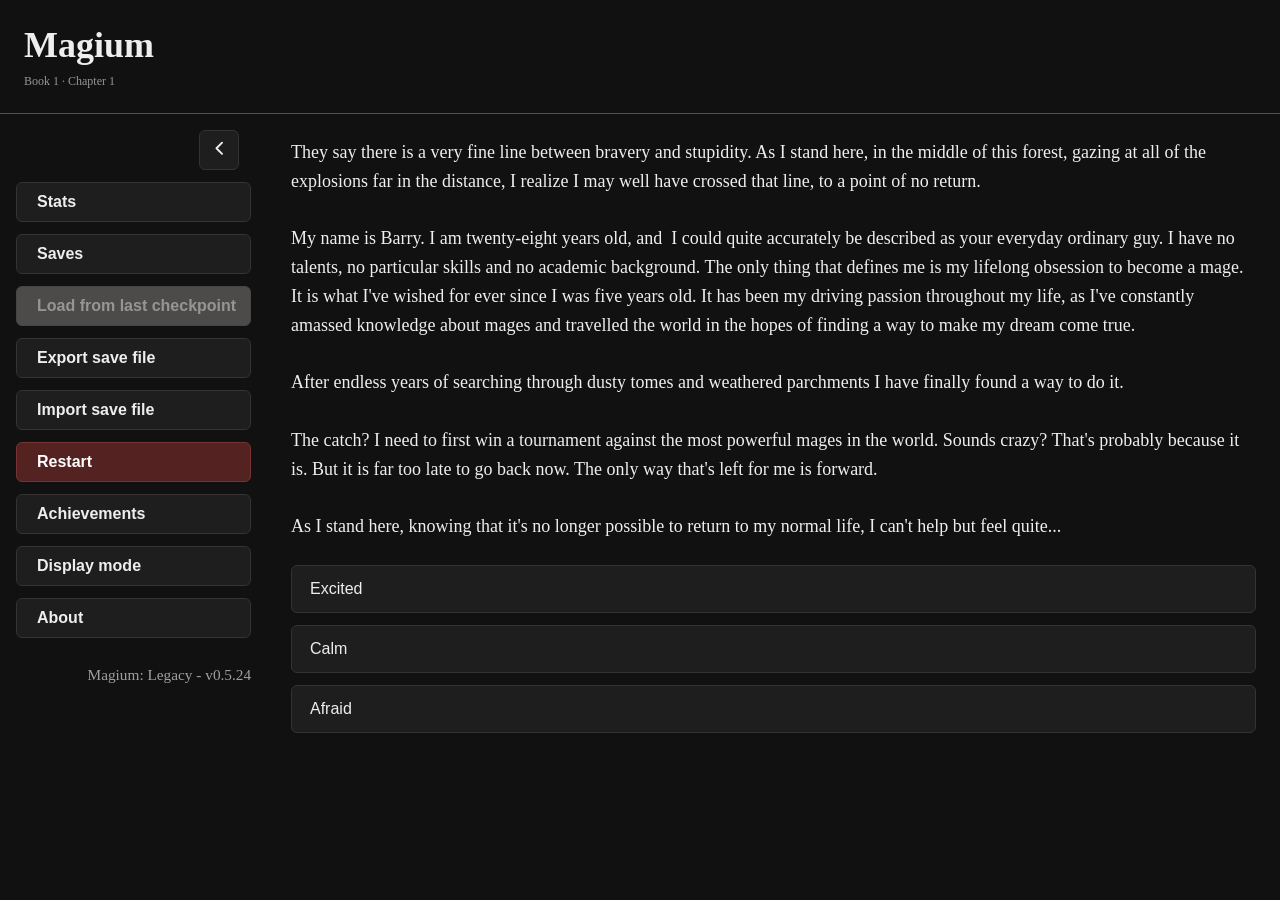
==== webgame/index.html @ 0c15a101 "v0.5.24" ====
<!DOCTYPE html>
<html lang="en">
  <head>
    <meta charset="UTF-8" />
    <meta name="viewport" content="width=device-width, initial-scale=1.0" />
    <title>Magium Game</title>
    <style>
      /* Ensure the page background is fully black and remove default margins so
         the app's 24px padding doesn't produce a lighter border on mobile */
      html,
      body {
        height: 100%;
        margin: 0;
        /* Defer to app theme CSS variables so body adapts to chosen theme */
        background: var(--bg, #111);
        color: var(--text, #eee);
        /* Base UI font size */
        font-size: 18px;
      }
      /* Make scrollbars on mobile less intrusive */
      body {
        -webkit-font-smoothing: antialiased;
        -moz-osx-font-smoothing: grayscale;
      }
      /* Ensure root container fills the body for proper iframe and fullscreen behavior */
      #root {
        height: 100%;
        display: flex;
        flex-direction: column;
      }
    </style>
    <script type="module" crossorigin src="./assets/index-BXf8bRzI.js"></script>
    <link rel="stylesheet" crossorigin href="./assets/index-BUPGudhX.css">
  </head>
  <body>
    <div id="root"></div>
    <script>
      // Ensure initial theme class is applied before the app mounts so body
      // background and other global styles reflect user's saved preference.
      ;(function () {
        try {
          var raw = null
          try {
            raw = localStorage.getItem('magium:styles')
          } catch (e) {
            raw = null
          }
          if (raw) {
            try {
              var prefs = JSON.parse(raw)
              if (prefs && prefs.palette) {
                document.documentElement.classList.add('theme-' + String(prefs.palette))
              }
            } catch (e) {
              /* ignore JSON errors */
            }
          }
        } catch (e) {
          /* ignore */
        }
      })()

      // Helper shim for tests / traversal: if the game exposes a global
      // `magium` object with `routeId`, propagate it onto <section>
      // elements as `data-route-id`. Also observe mutations so dynamically
      // rendered sections receive the attribute.
      ;(function () {
        try {
          if (typeof window === 'undefined' || typeof document === 'undefined') return
          function applyRouteId() {
            try {
              var mg = window.magium
              var rid = mg && mg.routeId
              if (typeof rid !== 'undefined' && rid !== null) {
                var s = document.querySelector('section')
                if (s) s.setAttribute('data-route-id', String(rid))
              }
            } catch (e) {
              /* ignore */
            }
          }
          // Apply on DOMContentLoaded and periodically for safety
          document.addEventListener('DOMContentLoaded', function () {
            applyRouteId()
            // Observe for added/changed section elements if supported
            if (typeof MutationObserver !== 'undefined') {
              var mo = new MutationObserver(function () {
                applyRouteId()
              })
              mo.observe(document.documentElement || document.body, {
                childList: true,
                subtree: true,
              })
            }
            // Also run a periodic check in case the game sets routeId later
            if (typeof setInterval !== 'undefined') setInterval(applyRouteId, 500)
          })
        } catch (e) {
          /* ignore */
        }
      })()
    </script>
  </body>
</html>
---- webgame/assets/index-BUPGudhX.css ----
.toast-overlay{position:fixed;inset:0;display:grid;place-items:center;background:var(--overlay-weak);pointer-events:none}.toast-box{background:var(--panel-bg);color:var(--text);padding:var(--space-md) var(--space-lg);border-radius:var(--radius-lg);box-shadow:0 18px 48px #00000026;width:100%;max-width:var(--toast-max-width);text-align:center;pointer-events:auto}.toast-sub{font-size:var(--font-size-btn);opacity:.95;margin-bottom:6px}.toast-title{font-weight:800;font-size:var(--font-size-title);margin-bottom:var(--space-xxs)}.toast-meta{font-size:var(--font-size-meta);opacity:.9}.btn.danger{background:var(--danger-bg);border:1px solid var(--danger-border);color:var(--danger-text, #fff);box-shadow:0 0 0 1px #00000005 inset}.btn.primary{font-size:var(--font-size-btn)}.btn.secondary{border:1px solid var(--panel-border);font-size:calc(var(--font-size-btn) - 2px)}.btn.slot-btn{padding:6px 10px;font-size:var(--font-size-base)}.btn.slot-btn.secondary{font-size:calc(var(--font-size-base) - 2px)}.disabled,.btn[disabled],.btn[aria-disabled=true]{opacity:.35;cursor:not-allowed;pointer-events:none}.danger,.btn.danger{background:var(--danger-bg);border:1px solid var(--danger-border);color:var(--danger-text, #fff)}.confirm-overlay{position:fixed;inset:0;display:flex;align-items:center;justify-content:center;background:#0006;z-index:2000;pointer-events:auto}.confirm-box{background:var(--bg);color:var(--fg);border-radius:6px;padding:18px;min-width:320px;max-width:90%;box-shadow:0 8px 24px #00000059;text-align:left}.confirm-title{font-weight:700;margin-bottom:8px}.confirm-message{margin-bottom:14px}.confirm-actions{display:flex;gap:10px;justify-content:flex-end}.confirm-box .btn{min-width:86px}.content-area{box-sizing:border-box;padding:var(--space-lg);background:var(--content-bg);color:var(--text)}@media(max-width:640px){.content-area{padding:var(--space-sm)}}.content-area .section-main{width:100%;line-height:1.6;padding:0;transform:translateZ(0);backface-visibility:hidden}.content-area .nav-grid{margin-top:var(--space-lg);margin-bottom:100px;display:grid;gap:var(--space-sm)}.content-area .nav-grid .warning-text{color:var(--warning-text, var(--status-fail))!important;text-align:left;padding:14px 18px;font-size:var(--font-size-btn);font-weight:600;min-height:var(--choice-min-height);display:block;background:transparent;border-radius:var(--radius)}.warning-hidden{display:none!important}.content-area .warning-hidden{display:none}.menu-button{display:flex;align-items:center;justify-content:flex-start;width:100%;padding:14px 18px;font-size:var(--font-size-menu-btn);text-align:left;gap:12px}.menu-button.disabled{opacity:.6;pointer-events:none}.menu-button.danger{background:var(--danger-bg);border:1px solid var(--danger-border);color:var(--danger-text, #fff)}.menu-dialog{position:fixed;top:0;right:0;height:100%;width:fit-content;min-width:220px;max-width:90vw;background:var(--bg);border-left:1px solid var(--panel-border);z-index:2001;padding:var(--space-md);display:flex;flex-direction:column;gap:var(--space-xs);box-sizing:border-box;overflow-x:hidden}.menu-dialog .contact-dialog,.menu-dialog .contact-dialog p,.menu-dialog .contact-dialog li,.menu-dialog .contact-dialog a{overflow-wrap:anywhere;word-break:break-word;white-space:normal}@media(min-width:640px){.menu-dialog{min-width:420px;max-width:60vw}}.menu-dialog .menu-button{width:auto;min-width:160px}.menu-overlay{position:fixed;inset:0;background:var(--overlay-bg);z-index:2000}.menu-header{display:flex;justify-content:space-between;align-items:center}.menu-title{font-weight:600}.menu-close-btn{background:transparent;border:none;color:var(--text);font-size:var(--font-size-base)}.menu-grid{display:grid;gap:var(--space-xs)}.icon{font-size:var(--font-size-base)}.menu-label{font-size:var(--font-size-btn);font-weight:600;margin-left:5px;white-space:nowrap;overflow:hidden;text-overflow:ellipsis}@media(min-width:640px){.menu-dialog.contact-dialog{width:auto;min-width:480px;max-width:60vw}}.menu-version{margin-top:auto;padding-top:var(--space-md);font-size:calc(var(--font-size-base) * .85);color:var(--muted);text-align:center;-webkit-user-select:none;user-select:none}.menu-dialog .menu-version{text-align:right}.back-btn{padding:var(--space-xxs) var(--space-sm);border-radius:var(--radius);display:inline-flex;align-items:center;background:transparent;border:1px solid var(--btn-back-color);color:var(--btn-back-color);cursor:pointer}.btn.back-btn,button.back-btn,.btn.back-btn.accent,.back-btn.accent{background:transparent;border-color:var(--btn-back-color);color:var(--btn-back-color)}header.app-header{display:flex;gap:12px;align-items:center;overflow:hidden;position:sticky;top:0;background:var(--bg);z-index:1000;padding-top:var(--space-lg);padding-bottom:var(--space-lg);padding-left:var(--space-lg);padding-right:var(--space-lg);border-bottom:1px solid var(--header-border);flex-shrink:0}.header-left{min-width:0;display:flex;gap:8px;flex-direction:column;flex:1 1 auto}.header-title{margin:0;white-space:nowrap;overflow:hidden;text-overflow:ellipsis}.header-subtitle{opacity:.6;font-size:var(--font-size-meta);white-space:nowrap;overflow:hidden;text-overflow:ellipsis}.header-buttons{display:flex;gap:10px;align-items:center;flex:0 0 auto}:root{--bg: #111;--content-bg: #111;--text: #eee;--muted: rgba(255, 255, 255, .6);--panel-bg: #1e1e1e;--panel-border: #333;--accent: #ffd000;--accent-muted: rgba(204, 170, 0, .3);--status-success: #3a773a;--status-success-bg: rgba(58, 119, 58, .12);--status-success-text: #b6f5b6;--status-fail: #773333;--status-fail-bg: rgba(119, 34, 34, .12);--status-fail-text: #ffb3b3;--status-danger: #773333;--status-danger-bg: #552222;--status-danger-border: #773333;--status-disabled-bg: #5a0f0f;--status-disabled-border: rgb(192, 0, 0);--status-disabled-text: rgba(255, 255, 255, .6);--success: var(--status-success);--success-bg: var(--status-success-bg);--success-text: var(--status-success-text);--fail: var(--status-fail);--fail-bg: var(--status-fail-bg);--fail-text: var(--status-fail-text);--danger: var(--status-danger);--danger-bg: var(--status-danger-bg);--danger-border: var(--status-danger-border);--disabled-bg: var(--status-disabled-bg);--disabled-border: var(--status-disabled-border);--font-family: Georgia, serif;--font-size-base: 18px;--font-size-btn: 16px;--font-size-menu-btn: 18px;--font-size-heading: 18px;--font-size-title: 22px;--font-size-meta: 12px;--font-size-small: 14px;--status-warning: #fce08a;--warning-text: #ff6b6b;--btn-back-color: #ffd000;--overlay-bg: rgba(0, 0, 0, .4);--overlay-weak: rgba(0, 0, 0, .25);--space-xxs: 4px;--space-xs: 8px;--space-sm: 12px;--space-md: 16px;--space-lg: 24px;--toast-max-width: 520px;--choice-min-height: 3em;--stat-action-size: 36px;--radius-xs: 3px;--radius-sm: 4px;--radius: 6px;--radius-md: 8px;--radius-lg: 12px;--base-font-size: var(--font-size-base);--choice-font-size: var(--font-size-btn);--btn-font-size: var(--font-size-btn);--heading-font-size: var(--font-size-heading)}.theme-dark{--bg: #111;--content-bg: #111;--text: #eee;--muted: rgba(255, 255, 255, .6);--panel-bg: #1e1e1e;--panel-border: #333;--accent: #ffd000;--accent-muted: rgba(204, 170, 0, .3);--header-border: rgba(120, 120, 120, .6);--status-success: #3a773a;--status-success-bg: rgba(58, 119, 58, .12);--status-success-text: #b6f5b6;--status-fail: #773333;--status-fail-bg: rgba(119, 34, 34, .12);--status-fail-text: #ffb3b3;--warning-text: #ff6b6b;--status-disabled-bg: #757070;--status-disabled-border: #696868;--status-disabled-text: rgb(255, 243, 243);--btn-back-color: #ffd000;--overlay-bg: rgba(0, 0, 0, .4);--overlay-weak: rgba(0, 0, 0, .25)}.theme-light{--bg: #ffffff;--content-bg: #ffffff;--text: #0b0b0b;--muted: rgba(0, 0, 0, .55);--panel-bg: #f6f6f6;--panel-border: #e6e6e6;--accent: #2c73dd;--accent-muted: rgba(30, 91, 184, .3);--header-border: rgba(0, 0, 0, .06);--status-success: #2e6b2e;--status-success-bg: rgba(53, 122, 14, .25);--status-success-text: #1f4f1f;--status-fail: #8a2b2b;--status-fail-bg: rgba(138, 43, 43, .25);--status-fail-text: #661818;--warning-text: #ff0000;--status-danger: #8a2b2b;--status-danger-bg: rgba(138, 43, 43, .12);--status-danger-text: #661818;--status-danger-border: #8a2b2b;--danger-text: var(--status-danger-text);--status-disabled-bg: #cac3c3;--status-disabled-border: #e0e0e0;--status-disabled-text: rgba(0, 0, 0, .4);--btn-back-color: #2c73dd;--overlay-bg: rgba(0, 0, 0, .22);--overlay-weak: rgba(0, 0, 0, .15)}.bg-solid{background:var(--bg)}.bg-paper{background-image:linear-gradient(180deg,#ffffff05,#00000005);background-color:var(--bg)}.bg-grid{background-image:linear-gradient(0deg,rgba(255,255,255,.02) 1px,transparent 1px),linear-gradient(90deg,rgba(255,255,255,.02) 1px,transparent 1px);background-size:24px 24px;background-color:var(--bg)}.btn{background:var(--panel-bg);color:var(--text);border:1px solid var(--panel-border);border-radius:var(--radius);padding:10px 14px;cursor:pointer;font-size:var(--font-size-btn)}.btn[disabled],.btn[aria-disabled=true]{background:var(--disabled-bg);border:1px solid var(--disabled-border)}.btn.menu{display:block;width:100%;justify-content:flex-start;padding:14px 18px;font-size:var(--font-size-menu-btn);text-align:left}.btn.danger{background:var(--danger-bg);border:1px solid var(--danger-border)}.btn.hidden{display:none}.section-main{width:100%;max-width:100%;line-height:1.6}.banner-list{display:grid;gap:8px;margin-bottom:12px}.banner-success{background:var(--status-success-bg);border:1px solid var(--status-success);color:var(--status-success-text);padding:8px 10px;border-radius:6px;font-size:var(--font-size-btn)}.banner-fail{background:var(--status-fail-bg);border:1px solid var(--status-fail);color:var(--status-fail-text);padding:8px 10px;border-radius:6px;font-size:var(--font-size-btn)}.magium-root{height:100vh;height:100dvh;display:flex;flex-direction:column;overflow:clip;color:var(--text);font-family:var(--font-family);font-size:var(--font-size-base);background:var(--bg)}.content-area{box-sizing:border-box;padding:var(--space-lg);background:var(--content-bg);color:var(--text);flex:1 1 auto;min-width:0;min-height:0;overflow-y:auto;contain:layout paint style}@media(max-width:640px){.content-area{padding:var(--space-md)}}.layout-row{display:flex;gap:0;flex:1 1 auto;min-height:0;overflow:clip}.side-menu{min-width:200px;width:auto;box-sizing:border-box;padding:var(--space-md);background:var(--content-bg);margin-right:0;position:sticky;top:0;max-height:100vh;max-height:100dvh;overflow-y:auto;display:flex;flex-direction:column;flex:0 0 auto;transition:width .16s ease,min-width .16s ease}.side-menu.collapsed{width:56px;min-width:56px;padding-left:.25rem;padding-right:.25rem}.side-menu .menu-hamburger{width:48px;height:48px;padding:0}.side-menu .menu-hamburger .icon{font-size:calc(var(--font-size-base) * 1.25)}.side-menu .side-menu-inner{display:flex;flex-direction:column;gap:var(--space-sm)}.side-menu .menu-version{text-align:right}.side-menu .side-menu-hamburger{display:flex;justify-content:flex-end;padding-right:var(--space-sm);padding-left:0}.side-menu .menu-hamburger{width:40px;height:40px;padding:0}.side-menu.collapsed .menu-hamburger{margin-right:8px}.side-menu .side-menu-grid{display:flex;flex-direction:column;gap:var(--space-sm)}.side-menu.collapsed .side-menu-grid{display:none}.side-menu .menu-button{text-align:left}.side-menu.collapsed .menu-button{text-align:center;padding-left:.5rem;padding-right:.5rem;overflow:hidden;white-space:nowrap}.side-menu .menu-label{white-space:normal;overflow:visible;text-overflow:unset;margin-left:6px}.content-area .section-main{width:100%;line-height:1.6;padding:0}.content-area .text-block{white-space:pre-wrap;margin:0 0 16px;padding:0;overflow-x:hidden;overflow-wrap:break-word}.content-area .nav-grid{margin-top:var(--space-lg);display:grid;gap:var(--space-sm)}.content-area .nav-grid button.btn.menu{min-height:var(--choice-min-height);text-align:left;white-space:normal;overflow-wrap:anywhere}.controls{margin-top:20px;display:flex;gap:var(--space-sm);align-items:center;flex-wrap:wrap}.controls .btn{min-width:96px}.choice-button{display:block;width:100%;justify-content:flex-start;padding:14px 18px;font-size:var(--font-size-menu-btn);text-align:left;min-height:var(--choice-min-height);white-space:normal;overflow-wrap:anywhere}.theme-light .choice-button{background:#f0f0f0}.achievements-section{margin-bottom:var(--space-lg);padding:var(--space-md);border-radius:var(--radius-md);background:var(--panel-bg);border:1px solid var(--panel-border)}.achievement-list{list-style:none;padding:0;margin:0;display:grid;gap:var(--space-xs);width:100%;box-sizing:border-box}.achievement-item{width:100%;box-sizing:border-box;max-width:100%;padding:var(--space-xs) var(--space-sm);border-radius:var(--radius);border:1px solid var(--panel-border);background:transparent;color:var(--muted);display:grid;grid-template-columns:minmax(0,1fr) auto;gap:var(--space-sm);align-items:center;overflow:hidden}.achievement-item.unlocked{border-color:var(--status-success);background:var(--status-success-bg);color:var(--status-success-text)}.achievement-title{font-size:var(--font-size-btn);color:var(--muted);min-width:0;overflow-wrap:anywhere}.achievement-item.unlocked .achievement-title{color:var(--status-success-text)}.achievement-meta{margin-top:var(--space-xxs);font-size:var(--font-size-meta);opacity:.9;color:var(--muted);overflow-wrap:break-word}.achievement-status{font-size:var(--font-size-meta);opacity:.8;justify-self:end}.achievement-status.unlocked{opacity:.9;color:var(--status-success-text);font-weight:700}.achievement-status.locked{opacity:.7;color:var(--muted)}.achievements-root{padding:var(--space-lg);font-family:var(--font-family);background:var(--content-bg)}header.app-header.achievements-header{padding-top:0;padding-bottom:0}.notice-muted{opacity:.7}.stats-root{padding:var(--space-lg);font-family:var(--font-family);background:var(--content-bg)}.stats-heading{margin:0;font-size:var(--font-size-btn)}.stats-available{margin-left:auto;font-weight:600}.stats-available-mobile{font-weight:600;padding:var(--space-sm) 0;border-bottom:1px solid var(--panel-border);margin-bottom:var(--space-md)}.gate-warning{margin-top:var(--space-xs);padding:var(--space-xs) var(--space-sm);border-radius:var(--radius);color:var(--status-warning);font-size:var(--font-size-small)}.stats-grid{display:grid;gap:var(--space-md);width:100%;max-width:none;box-sizing:border-box;grid-template-columns:1fr}@media(min-width:640px){.stats-grid{grid-template-columns:repeat(auto-fill,minmax(200px,1fr));justify-content:space-evenly}}.stat-card{display:flex;flex-direction:column;gap:var(--space-sm);padding:var(--space-md);background:var(--panel-bg);border:1px solid var(--panel-border);border-radius:var(--radius-md);box-sizing:border-box;transition:transform .15s ease,box-shadow .15s ease}@media(max-width:640px){.stat-card{flex-direction:row;align-items:center;padding:var(--space-xs) var(--space-sm);gap:var(--space-sm)}.stat-card .stat-card-header{flex:1;display:grid;grid-template-columns:auto minmax(0,1fr);gap:var(--space-sm);align-items:center}.stat-card .stat-card-header .stat-label{min-width:0}.stat-card .stat-card-header .stat-display{justify-self:end;text-align:right}.stat-card .stat-card-controls{display:flex;gap:var(--space-xs);flex-shrink:0}}@media(min-width:640px){.stat-card{min-height:140px}.stat-card:hover:not(.disabled){transform:translateY(-2px);box-shadow:0 4px 12px #00000026}.stat-card .stat-card-header{flex:1;display:flex;flex-direction:column;gap:var(--space-xs)}.stat-card .stat-card-header .stat-label{font-weight:600;font-size:var(--font-size-base)}.stat-card .stat-card-header .stat-display{font-size:var(--font-size-title);color:var(--text);font-weight:700}.stat-card .stat-card-controls{display:grid;grid-template-columns:1fr 1fr;gap:var(--space-sm)}.stat-card .stat-card-controls .stat-button{width:100%;height:36px;font-size:16px;font-weight:700}}.stat-card.disabled{opacity:.5;pointer-events:none}.stat-card.static-stat{background:var(--panel-bg-highlight, var(--panel-bg));border-color:var(--accent-muted, var(--accent, var(--panel-border)));border-width:2px}.stat-label{color:var(--text)}.stat-display{opacity:.9}.stat-button-placeholder{width:var(--stat-action-size);height:var(--stat-action-size)}@media(min-width:640px){.stat-button-placeholder{width:100%;height:36px}}.stat-button{width:var(--stat-action-size);height:var(--stat-action-size);display:inline-flex;align-items:center;justify-content:center;padding:0;background:var(--panel-bg);color:var(--text);border:1px solid var(--panel-border);border-radius:var(--radius);cursor:pointer;font-size:var(--font-size-btn);transition:all .15s ease}.stat-button:hover:not(:disabled){background:var(--panel-border);transform:scale(1.05)}.stat-button:active:not(:disabled){transform:scale(.95)}.stat-row{display:grid;grid-template-columns:auto minmax(0,1fr) repeat(2,var(--stat-action-size));gap:var(--space-sm);align-items:center;padding:var(--space-xs) var(--space-sm);background:var(--panel-bg);border:1px solid var(--panel-border);border-radius:var(--radius-md);width:100%;box-sizing:border-box}.stat-row.disabled{opacity:.5;pointer-events:none}.stat-row.static-stat{background:var(--panel-bg-highlight, var(--panel-bg));border-color:var(--accent, var(--panel-border))}.save-root{padding:var(--space-lg);font-family:var(--font-family);color:var(--text);background:var(--content-bg);min-height:100vh}.save-header{display:flex;gap:var(--space-md);align-items:baseline}.slot-bulk-actions{display:flex;justify-content:center;gap:var(--space-md);padding:var(--space-sm) 0;margin-bottom:var(--space-sm)}.slot-bulk-btn{display:inline-flex;align-items:center;gap:var(--space-xs);padding:var(--space-xs) var(--space-lg);font-size:var(--font-size-btn);min-height:40px}.slot-list{width:100%}.slot-columns{display:flex;align-items:flex-start;gap:0}.slot-column{flex:1;min-width:0;display:flex;flex-direction:column;gap:var(--space-sm)}.slot-column+.slot-column{border-left:1px solid var(--panel-border);padding-left:var(--space-md);margin-left:var(--space-md)}.slot-row{display:grid;grid-template-columns:minmax(80px,1fr) auto;gap:var(--space-sm);align-items:center;min-height:60px}.slot-info{min-width:0;overflow:hidden}.slot-actions{display:flex;gap:var(--space-xs);flex-shrink:0}.slot-savename{padding:var(--space-xs) var(--space-sm);border-radius:var(--radius-sm);border:1px solid var(--panel-border);background:var(--panel-bg);color:var(--text);width:100%;min-width:80px;max-width:480px;box-sizing:border-box;font-size:var(--font-size-base);grid-column:1/2}@media(max-width:640px){.slot-row.editing{display:flex;gap:var(--space-xs);align-items:center}.slot-row.editing .slot-savename{max-width:calc(100% - 160px);min-width:80px;flex:1 1 auto}.slot-row.editing .slot-edit-btn{flex:0 0 auto;white-space:nowrap}}.slot-edit-btn{white-space:nowrap;margin-left:var(--space-xs)}.slot-row.editing .slot-btn.save,.slot-row.editing .slot-btn.load,.slot-row.editing .slot-btn.export,.slot-row.editing .slot-btn.delete{visibility:hidden;pointer-events:none;opacity:0}@media(min-width:640px){.slot-row.editing{grid-template-columns:minmax(0,480px) max-content max-content 1fr;justify-items:start;gap:var(--space-xs)}.slot-row.editing .slot-savename{max-width:100%;margin-right:0}.slot-row.editing .slot-edit-btn{margin-left:var(--space-xs)}}.slot-btn{padding:0;border-radius:var(--radius);border:1px solid var(--panel-border);background:var(--panel-bg);color:var(--text);cursor:pointer;display:inline-flex;align-items:center;justify-content:center;width:50px;height:50px;min-width:50px;min-height:50px;flex-shrink:0}@media(max-width:640px){.slot-btn{width:45px;height:45px;min-width:45px;min-height:45px}}.slot-btn svg{width:20px;height:20px}.slot-btn.load.enabled{background:var(--status-success-bg);border-color:var(--status-success);color:var(--status-success-text)}.slot-btn.disabled,.slot-btn.disabled[disabled]{background:var(--status-disabled-bg);cursor:not-allowed}.slot-btn.delete{background:var(--status-danger-bg);border-color:var(--status-danger-border)}.slot-title{font-weight:600;cursor:pointer;font-size:var(--font-size-btn)}.slot-title.empty{color:var(--muted)}.slot-meta{font-size:var(--font-size-meta);opacity:.7}.theme-settings{display:grid;gap:var(--space-sm)}.panel-heading{font-weight:700;margin-bottom:var(--space-xs)}.options-grid{display:grid;gap:var(--space-xs)}.theme-option,.background-option{padding:var(--space-sm);border-radius:var(--radius);border:1px solid var(--panel-border);cursor:pointer;display:flex;gap:var(--space-xs);align-items:center}.theme-swatch{width:28px;height:18px;border-radius:var(--radius-xs);border:1px solid rgba(0,0,0,.2)}.theme-swatch.theme-dark{background:#000}.theme-swatch.theme-light{background:#fff}.option-label{text-transform:capitalize}.checkmark{margin-left:auto;opacity:.8}:export{mobileBreakpoint:640px;desktopBreakpoint:1008px}.contact-form{display:flex;flex-direction:column;gap:var(--space-sm)}.contact-intro{font-size:.95em;color:var(--text-muted);margin-bottom:6px}.contact-form label{display:flex;flex-direction:column;gap:6px}.contact-form input,.contact-form textarea{padding:8px;border:1px solid var(--panel-border);background:var(--panel);color:var(--text);border-radius:4px}.contact-instructions{margin-top:8px;font-size:.95em;color:var(--text-muted)}.contact-alt{margin-top:8px;font-size:.9em;color:var(--text-muted)}.contact-actions{display:flex;gap:8px;align-items:center}.contact-actions .btn-primary{padding:10px 18px;font-size:1rem;min-width:80px;height:44px;border-radius:6px}.contact-result{color:var(--text-muted)}.contact-dialog{max-width:520px;width:92%;left:50%;transform:translate(-50%);top:10%;height:auto;max-height:90vh;overflow-y:auto;box-sizing:border-box}@media(min-width:640px){.contact-dialog{width:auto;min-width:480px;max-width:60vw;top:50%;transform:translate(-50%,-50%)}}.about-sep{border:none;border-top:1px solid var(--panel-border);margin:14px 0;width:100%}
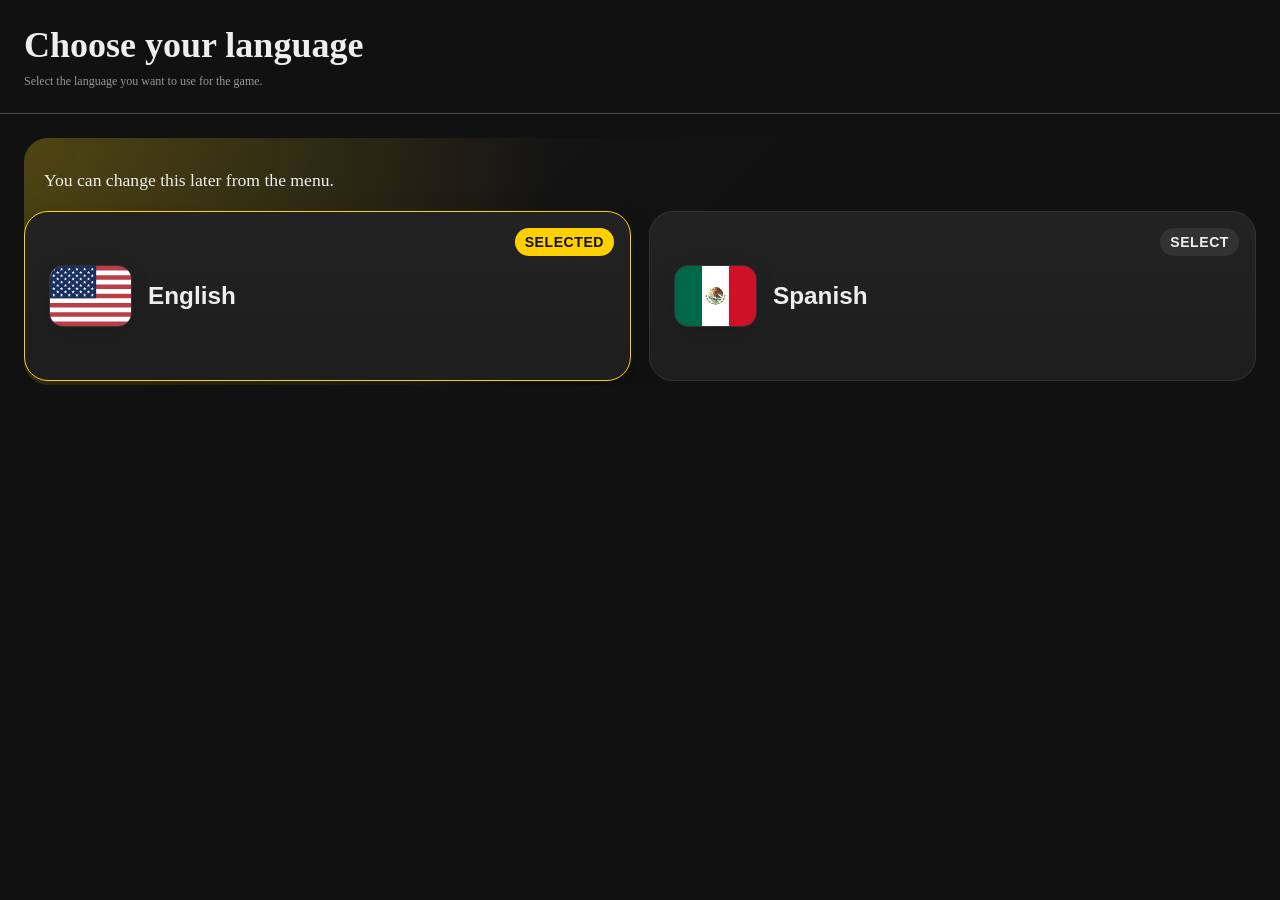
==== commit 4e7e8b82: "es preview1" ====
--- a/webgame/index.html
+++ b/webgame/index.html
@@ -3,7 +3,7 @@
   <head>
     <meta charset="UTF-8" />
     <meta name="viewport" content="width=device-width, initial-scale=1.0" />
-    <title>Magium Game</title>
+    <title>Magium Game v0.6.0-preview.1</title>
     <style>
       /* Ensure the page background is fully black and remove default margins so
          the app's 24px padding doesn't produce a lighter border on mobile */
@@ -29,8 +29,8 @@
         flex-direction: column;
       }
     </style>
-    <script type="module" crossorigin src="./assets/index-BXf8bRzI.js"></script>
-    <link rel="stylesheet" crossorigin href="./assets/index-BUPGudhX.css">
+    <script type="module" crossorigin src="./assets/index-CZEa4sjg.js"></script>
+    <link rel="stylesheet" crossorigin href="./assets/index-D6ZuIBnN.css">
   </head>
   <body>
     <div id="root"></div>
--- a/webgame/assets/index-D6ZuIBnN.css
+++ b/webgame/assets/index-D6ZuIBnN.css
@@ -0,0 +1 @@
+.toast-overlay{position:fixed;inset:0;display:grid;place-items:center;background:var(--overlay-weak);pointer-events:none}.toast-box{background:var(--panel-bg);color:var(--text);padding:var(--space-md) var(--space-lg);border-radius:var(--radius-lg);box-shadow:0 18px 48px #00000026;width:100%;max-width:var(--toast-max-width);text-align:center;pointer-events:auto}.toast-sub{font-size:var(--font-size-btn);opacity:.95;margin-bottom:6px}.toast-title{font-weight:800;font-size:var(--font-size-title);margin-bottom:var(--space-xxs)}.toast-meta{font-size:var(--font-size-meta);opacity:.9}.btn.danger{background:var(--danger-bg);border:1px solid var(--danger-border);color:var(--danger-text, #fff);box-shadow:0 0 0 1px #00000005 inset}.btn.primary{font-size:var(--font-size-btn)}.btn.secondary{border:1px solid var(--panel-border);font-size:calc(var(--font-size-btn) - 2px)}.btn.slot-btn{padding:6px 10px;font-size:var(--font-size-base)}.btn.slot-btn.secondary{font-size:calc(var(--font-size-base) - 2px)}.disabled,.btn[disabled],.btn[aria-disabled=true]{opacity:.35;cursor:not-allowed;pointer-events:none}.danger,.btn.danger{background:var(--danger-bg);border:1px solid var(--danger-border);color:var(--danger-text, #fff)}.confirm-overlay{position:fixed;inset:0;display:flex;align-items:center;justify-content:center;background:#0006;z-index:2000;pointer-events:auto}.confirm-box{background:var(--bg);color:var(--fg);border-radius:6px;padding:18px;min-width:320px;max-width:90%;box-shadow:0 8px 24px #00000059;text-align:left}.confirm-title{font-weight:700;margin-bottom:8px}.confirm-message{margin-bottom:14px}.confirm-actions{display:flex;gap:10px;justify-content:flex-end}.confirm-box .btn{min-width:86px}.content-area{box-sizing:border-box;padding:var(--space-lg);background:var(--content-bg);color:var(--text)}@media(max-width:640px){.content-area{padding:var(--space-sm)}}.content-area .section-main{width:100%;line-height:1.6;padding:0;transform:translateZ(0);backface-visibility:hidden}.content-area .nav-grid{margin-top:var(--space-lg);margin-bottom:100px;display:grid;gap:var(--space-sm)}.content-area .nav-grid .warning-text{color:var(--warning-text, var(--status-fail))!important;text-align:left;padding:14px 18px;font-size:var(--font-size-btn);font-weight:600;min-height:var(--choice-min-height);display:block;background:transparent;border-radius:var(--radius)}.warning-hidden{display:none!important}.content-area .warning-hidden{display:none}.menu-button{display:flex;align-items:center;justify-content:flex-start;width:100%;padding:14px 18px;font-size:var(--font-size-menu-btn);text-align:left;gap:12px}.menu-button.disabled{opacity:.6;pointer-events:none}.menu-button.danger{background:var(--danger-bg);border:1px solid var(--danger-border);color:var(--danger-text, #fff)}.menu-dialog{position:fixed;top:0;right:0;height:100%;width:fit-content;min-width:220px;max-width:90vw;background:var(--bg);border-left:1px solid var(--panel-border);z-index:2001;padding:var(--space-md);display:flex;flex-direction:column;gap:var(--space-xs);box-sizing:border-box;overflow-x:hidden}.menu-dialog .contact-dialog,.menu-dialog .contact-dialog p,.menu-dialog .contact-dialog li,.menu-dialog .contact-dialog a{overflow-wrap:anywhere;word-break:break-word;white-space:normal}@media(min-width:640px){.menu-dialog{min-width:420px;max-width:60vw}}.menu-dialog .menu-button{width:auto;min-width:160px}.menu-overlay{position:fixed;inset:0;background:var(--overlay-bg);z-index:2000}.menu-header{display:flex;justify-content:space-between;align-items:center}.menu-title{font-weight:600}.menu-close-btn{background:transparent;border:none;color:var(--text);font-size:var(--font-size-base)}.menu-grid{display:grid;gap:var(--space-xs)}.icon{font-size:var(--font-size-base)}.menu-label{font-size:var(--font-size-btn);font-weight:600;margin-left:5px;white-space:nowrap;overflow:hidden;text-overflow:ellipsis}@media(min-width:640px){.menu-dialog.contact-dialog{width:auto;min-width:480px;max-width:60vw}}.menu-version{margin-top:auto;padding-top:var(--space-md);font-size:calc(var(--font-size-base) * .85);color:var(--muted);text-align:center;-webkit-user-select:none;user-select:none}.menu-dialog .menu-version{text-align:right}.back-btn{padding:var(--space-xxs) var(--space-sm);border-radius:var(--radius);display:inline-flex;align-items:center;background:transparent;border:1px solid var(--btn-back-color);color:var(--btn-back-color);cursor:pointer}.btn.back-btn,button.back-btn,.btn.back-btn.accent,.back-btn.accent{background:transparent;border-color:var(--btn-back-color);color:var(--btn-back-color)}header.app-header{display:flex;gap:12px;align-items:center;overflow:hidden;position:sticky;top:0;background:var(--bg);z-index:1000;padding-top:var(--space-lg);padding-bottom:var(--space-lg);padding-left:var(--space-lg);padding-right:var(--space-lg);border-bottom:1px solid var(--header-border);flex-shrink:0}.header-left{min-width:0;display:flex;gap:8px;flex-direction:column;flex:1 1 auto}.header-title{margin:0;white-space:nowrap;overflow:hidden;text-overflow:ellipsis}.header-subtitle{opacity:.6;font-size:var(--font-size-meta);white-space:nowrap;overflow:hidden;text-overflow:ellipsis}.header-buttons{display:flex;gap:10px;align-items:center;flex:0 0 auto}:root{--bg: #111;--content-bg: #111;--text: #eee;--muted: rgba(255, 255, 255, .6);--panel-bg: #1e1e1e;--panel-border: #333;--accent: #ffd000;--accent-muted: rgba(204, 170, 0, .3);--status-success: #3a773a;--status-success-bg: rgba(58, 119, 58, .12);--status-success-text: #b6f5b6;--status-fail: #773333;--status-fail-bg: rgba(119, 34, 34, .12);--status-fail-text: #ffb3b3;--status-danger: #773333;--status-danger-bg: #552222;--status-danger-border: #773333;--status-disabled-bg: #5a0f0f;--status-disabled-border: rgb(192, 0, 0);--status-disabled-text: rgba(255, 255, 255, .6);--success: var(--status-success);--success-bg: var(--status-success-bg);--success-text: var(--status-success-text);--fail: var(--status-fail);--fail-bg: var(--status-fail-bg);--fail-text: var(--status-fail-text);--danger: var(--status-danger);--danger-bg: var(--status-danger-bg);--danger-border: var(--status-danger-border);--disabled-bg: var(--status-disabled-bg);--disabled-border: var(--status-disabled-border);--font-family: Georgia, serif;--font-size-base: 18px;--font-size-btn: 16px;--font-size-menu-btn: 18px;--font-size-heading: 18px;--font-size-title: 22px;--font-size-meta: 12px;--font-size-small: 14px;--status-warning: #fce08a;--warning-text: #ff6b6b;--btn-back-color: #ffd000;--overlay-bg: rgba(0, 0, 0, .4);--overlay-weak: rgba(0, 0, 0, .25);--space-xxs: 4px;--space-xs: 8px;--space-sm: 12px;--space-md: 16px;--space-lg: 24px;--toast-max-width: 520px;--choice-min-height: 3em;--stat-action-size: 36px;--radius-xs: 3px;--radius-sm: 4px;--radius: 6px;--radius-md: 8px;--radius-lg: 12px;--base-font-size: var(--font-size-base);--choice-font-size: var(--font-size-btn);--btn-font-size: var(--font-size-btn);--heading-font-size: var(--font-size-heading)}.theme-dark{--bg: #111;--content-bg: #111;--text: #eee;--muted: rgba(255, 255, 255, .6);--panel-bg: #1e1e1e;--panel-border: #333;--accent: #ffd000;--accent-muted: rgba(204, 170, 0, .3);--header-border: rgba(120, 120, 120, .6);--status-success: #3a773a;--status-success-bg: rgba(58, 119, 58, .12);--status-success-text: #b6f5b6;--status-fail: #773333;--status-fail-bg: rgba(119, 34, 34, .12);--status-fail-text: #ffb3b3;--warning-text: #ff6b6b;--status-disabled-bg: #757070;--status-disabled-border: #696868;--status-disabled-text: rgb(255, 243, 243);--btn-back-color: #ffd000;--overlay-bg: rgba(0, 0, 0, .4);--overlay-weak: rgba(0, 0, 0, .25)}.theme-light{--bg: #ffffff;--content-bg: #ffffff;--text: #0b0b0b;--muted: rgba(0, 0, 0, .55);--panel-bg: #f6f6f6;--panel-border: #e6e6e6;--accent: #2c73dd;--accent-muted: rgba(30, 91, 184, .3);--header-border: rgba(0, 0, 0, .06);--status-success: #2e6b2e;--status-success-bg: rgba(53, 122, 14, .25);--status-success-text: #1f4f1f;--status-fail: #8a2b2b;--status-fail-bg: rgba(138, 43, 43, .25);--status-fail-text: #661818;--warning-text: #ff0000;--status-danger: #8a2b2b;--status-danger-bg: rgba(138, 43, 43, .12);--status-danger-text: #661818;--status-danger-border: #8a2b2b;--danger-text: var(--status-danger-text);--status-disabled-bg: #cac3c3;--status-disabled-border: #e0e0e0;--status-disabled-text: rgba(0, 0, 0, .4);--btn-back-color: #2c73dd;--overlay-bg: rgba(0, 0, 0, .22);--overlay-weak: rgba(0, 0, 0, .15)}.bg-solid{background:var(--bg)}.bg-paper{background-image:linear-gradient(180deg,#ffffff05,#00000005);background-color:var(--bg)}.bg-grid{background-image:linear-gradient(0deg,rgba(255,255,255,.02) 1px,transparent 1px),linear-gradient(90deg,rgba(255,255,255,.02) 1px,transparent 1px);background-size:24px 24px;background-color:var(--bg)}.btn{background:var(--panel-bg);color:var(--text);border:1px solid var(--panel-border);border-radius:var(--radius);padding:10px 14px;cursor:pointer;font-size:var(--font-size-btn)}.btn[disabled],.btn[aria-disabled=true]{background:var(--disabled-bg);border:1px solid var(--disabled-border)}.btn.menu{display:block;width:100%;justify-content:flex-start;padding:14px 18px;font-size:var(--font-size-menu-btn);text-align:left}.btn.danger{background:var(--danger-bg);border:1px solid var(--danger-border)}.btn.hidden{display:none}.section-main{width:100%;max-width:100%;line-height:1.6}.banner-list{display:grid;gap:8px;margin-bottom:12px}.banner-success{background:var(--status-success-bg);border:1px solid var(--status-success);color:var(--status-success-text);padding:8px 10px;border-radius:6px;font-size:var(--font-size-btn)}.banner-fail{background:var(--status-fail-bg);border:1px solid var(--status-fail);color:var(--status-fail-text);padding:8px 10px;border-radius:6px;font-size:var(--font-size-btn)}.magium-root{height:100vh;height:100dvh;display:flex;flex-direction:column;overflow:clip;color:var(--text);font-family:var(--font-family);font-size:var(--font-size-base);background:var(--bg)}.content-area{box-sizing:border-box;padding:var(--space-lg);background:var(--content-bg);color:var(--text);flex:1 1 auto;min-width:0;min-height:0;overflow-y:auto;contain:layout paint style}@media(max-width:640px){.content-area{padding:var(--space-md)}}.layout-row{display:flex;gap:0;flex:1 1 auto;min-height:0;overflow:clip}.side-menu{min-width:200px;width:auto;box-sizing:border-box;padding:var(--space-md);background:var(--content-bg);margin-right:0;position:sticky;top:0;max-height:100vh;max-height:100dvh;overflow-y:auto;display:flex;flex-direction:column;flex:0 0 auto;transition:width .16s ease,min-width .16s ease}.side-menu.collapsed{width:56px;min-width:56px;padding-left:.25rem;padding-right:.25rem}.side-menu .menu-hamburger{width:48px;height:48px;padding:0}.side-menu .menu-hamburger .icon{font-size:calc(var(--font-size-base) * 1.25)}.side-menu .side-menu-inner{display:flex;flex-direction:column;gap:var(--space-sm)}.side-menu .menu-version{text-align:right}.side-menu .side-menu-hamburger{display:flex;justify-content:flex-end;padding-right:var(--space-sm);padding-left:0}.side-menu .menu-hamburger{width:40px;height:40px;padding:0}.side-menu.collapsed .menu-hamburger{margin-right:8px}.side-menu .side-menu-grid{display:flex;flex-direction:column;gap:var(--space-sm)}.side-menu.collapsed .side-menu-grid{display:none}.side-menu .menu-button{text-align:left}.side-menu.collapsed .menu-button{text-align:center;padding-left:.5rem;padding-right:.5rem;overflow:hidden;white-space:nowrap}.side-menu .menu-label{white-space:normal;overflow:visible;text-overflow:unset;margin-left:6px}.content-area .section-main{width:100%;line-height:1.6;padding:0}.content-area .text-block{white-space:pre-wrap;margin:0 0 16px;padding:0;overflow-x:hidden;overflow-wrap:break-word}.content-area .nav-grid{margin-top:var(--space-lg);display:grid;gap:var(--space-sm)}.content-area .nav-grid button.btn.menu{min-height:var(--choice-min-height);text-align:left;white-space:normal;overflow-wrap:anywhere}.controls{margin-top:20px;display:flex;gap:var(--space-sm);align-items:center;flex-wrap:wrap}.controls .btn{min-width:96px}.choice-button{display:block;width:100%;justify-content:flex-start;padding:14px 18px;font-size:var(--font-size-menu-btn);text-align:left;min-height:var(--choice-min-height);white-space:normal;overflow-wrap:anywhere}.theme-light .choice-button{background:#f0f0f0}.achievements-section{margin-bottom:var(--space-lg);padding:var(--space-md);border-radius:var(--radius-md);background:var(--panel-bg);border:1px solid var(--panel-border)}.achievement-list{list-style:none;padding:0;margin:0;display:grid;gap:var(--space-xs);width:100%;box-sizing:border-box}.achievement-item{width:100%;box-sizing:border-box;max-width:100%;padding:var(--space-xs) var(--space-sm);border-radius:var(--radius);border:1px solid var(--panel-border);background:transparent;color:var(--muted);display:grid;grid-template-columns:minmax(0,1fr) auto;gap:var(--space-sm);align-items:center;overflow:hidden}.achievement-item.unlocked{border-color:var(--status-success);background:var(--status-success-bg);color:var(--status-success-text)}.achievement-title{font-size:var(--font-size-btn);color:var(--muted);min-width:0;overflow-wrap:anywhere}.achievement-item.unlocked .achievement-title{color:var(--status-success-text)}.achievement-meta{margin-top:var(--space-xxs);font-size:var(--font-size-meta);opacity:.9;color:var(--muted);overflow-wrap:break-word}.achievement-status{font-size:var(--font-size-meta);opacity:.8;justify-self:end}.achievement-status.unlocked{opacity:.9;color:var(--status-success-text);font-weight:700}.achievement-status.locked{opacity:.7;color:var(--muted)}.achievements-root{padding:var(--space-lg);font-family:var(--font-family);background:var(--content-bg)}header.app-header.achievements-header{padding-top:0;padding-bottom:0}.notice-muted{opacity:.7}.stats-root{padding:var(--space-lg);font-family:var(--font-family);background:var(--content-bg)}.stats-heading{margin:0;font-size:var(--font-size-btn)}.stats-available{margin-left:auto;font-weight:600}.stats-available-mobile{font-weight:600;padding:var(--space-sm) 0;border-bottom:1px solid var(--panel-border);margin-bottom:var(--space-md)}.gate-warning{margin-top:var(--space-xs);padding:var(--space-xs) var(--space-sm);border-radius:var(--radius);color:var(--status-warning);font-size:var(--font-size-small)}.stats-grid{display:grid;gap:var(--space-md);width:100%;max-width:none;box-sizing:border-box;grid-template-columns:1fr}@media(min-width:640px){.stats-grid{grid-template-columns:repeat(auto-fill,minmax(200px,1fr));justify-content:space-evenly}}.stat-card{display:flex;flex-direction:column;gap:var(--space-sm);padding:var(--space-md);background:var(--panel-bg);border:1px solid var(--panel-border);border-radius:var(--radius-md);box-sizing:border-box;transition:transform .15s ease,box-shadow .15s ease}@media(max-width:640px){.stat-card{flex-direction:row;align-items:center;padding:var(--space-xs) var(--space-sm);gap:var(--space-sm)}.stat-card .stat-card-header{flex:1;display:grid;grid-template-columns:auto minmax(0,1fr);gap:var(--space-sm);align-items:center}.stat-card .stat-card-header .stat-label{min-width:0}.stat-card .stat-card-header .stat-display{justify-self:end;text-align:right}.stat-card .stat-card-controls{display:flex;gap:var(--space-xs);flex-shrink:0}}@media(min-width:640px){.stat-card{min-height:140px}.stat-card:hover:not(.disabled){transform:translateY(-2px);box-shadow:0 4px 12px #00000026}.stat-card .stat-card-header{flex:1;display:flex;flex-direction:column;gap:var(--space-xs)}.stat-card .stat-card-header .stat-label{font-weight:600;font-size:var(--font-size-base)}.stat-card .stat-card-header .stat-display{font-size:var(--font-size-title);color:var(--text);font-weight:700}.stat-card .stat-card-controls{display:grid;grid-template-columns:1fr 1fr;gap:var(--space-sm)}.stat-card .stat-card-controls .stat-button{width:100%;height:36px;font-size:16px;font-weight:700}}.stat-card.disabled{opacity:.5;pointer-events:none}.stat-card.static-stat{background:var(--panel-bg-highlight, var(--panel-bg));border-color:var(--accent-muted, var(--accent, var(--panel-border)));border-width:2px}.stat-label{color:var(--text)}.stat-display{opacity:.9}.stat-button-placeholder{width:var(--stat-action-size);height:var(--stat-action-size)}@media(min-width:640px){.stat-button-placeholder{width:100%;height:36px}}.stat-button{width:var(--stat-action-size);height:var(--stat-action-size);display:inline-flex;align-items:center;justify-content:center;padding:0;background:var(--panel-bg);color:var(--text);border:1px solid var(--panel-border);border-radius:var(--radius);cursor:pointer;font-size:var(--font-size-btn);transition:all .15s ease}.stat-button:hover:not(:disabled){background:var(--panel-border);transform:scale(1.05)}.stat-button:active:not(:disabled){transform:scale(.95)}.stat-row{display:grid;grid-template-columns:auto minmax(0,1fr) repeat(2,var(--stat-action-size));gap:var(--space-sm);align-items:center;padding:var(--space-xs) var(--space-sm);background:var(--panel-bg);border:1px solid var(--panel-border);border-radius:var(--radius-md);width:100%;box-sizing:border-box}.stat-row.disabled{opacity:.5;pointer-events:none}.stat-row.static-stat{background:var(--panel-bg-highlight, var(--panel-bg));border-color:var(--accent, var(--panel-border))}.save-root{padding:var(--space-lg);font-family:var(--font-family);color:var(--text);background:var(--content-bg);min-height:100vh}.save-header{display:flex;gap:var(--space-md);align-items:baseline}.slot-bulk-actions{display:flex;justify-content:center;gap:var(--space-md);padding:var(--space-sm) 0;margin-bottom:var(--space-sm)}.slot-bulk-btn{display:inline-flex;align-items:center;gap:var(--space-xs);padding:var(--space-xs) var(--space-lg);font-size:var(--font-size-btn);min-height:40px}.slot-list{width:100%}.slot-columns{display:flex;align-items:flex-start;gap:0}.slot-column{flex:1;min-width:0;display:flex;flex-direction:column;gap:var(--space-sm)}.slot-column+.slot-column{border-left:1px solid var(--panel-border);padding-left:var(--space-md);margin-left:var(--space-md)}.slot-row{display:grid;grid-template-columns:minmax(80px,1fr) auto;gap:var(--space-sm);align-items:center;min-height:60px}.slot-info{min-width:0;overflow:hidden}.slot-actions{display:flex;gap:var(--space-xs);flex-shrink:0}.slot-savename{padding:var(--space-xs) var(--space-sm);border-radius:var(--radius-sm);border:1px solid var(--panel-border);background:var(--panel-bg);color:var(--text);width:100%;min-width:80px;max-width:480px;box-sizing:border-box;font-size:var(--font-size-base);grid-column:1/2}@media(max-width:640px){.slot-row.editing{display:flex;gap:var(--space-xs);align-items:center}.slot-row.editing .slot-savename{max-width:calc(100% - 160px);min-width:80px;flex:1 1 auto}.slot-row.editing .slot-edit-btn{flex:0 0 auto;white-space:nowrap}}.slot-edit-btn{white-space:nowrap;margin-left:var(--space-xs)}.slot-row.editing .slot-btn.save,.slot-row.editing .slot-btn.load,.slot-row.editing .slot-btn.export,.slot-row.editing .slot-btn.delete{visibility:hidden;pointer-events:none;opacity:0}@media(min-width:640px){.slot-row.editing{grid-template-columns:minmax(0,480px) max-content max-content 1fr;justify-items:start;gap:var(--space-xs)}.slot-row.editing .slot-savename{max-width:100%;margin-right:0}.slot-row.editing .slot-edit-btn{margin-left:var(--space-xs)}}.slot-btn{padding:0;border-radius:var(--radius);border:1px solid var(--panel-border);background:var(--panel-bg);color:var(--text);cursor:pointer;display:inline-flex;align-items:center;justify-content:center;width:50px;height:50px;min-width:50px;min-height:50px;flex-shrink:0}@media(max-width:640px){.slot-btn{width:45px;height:45px;min-width:45px;min-height:45px}}.slot-btn svg{width:20px;height:20px}.slot-btn.load.enabled{background:var(--status-success-bg);border-color:var(--status-success);color:var(--status-success-text)}.slot-btn.disabled,.slot-btn.disabled[disabled]{background:var(--status-disabled-bg);cursor:not-allowed}.slot-btn.delete{background:var(--status-danger-bg);border-color:var(--status-danger-border)}.slot-title{font-weight:600;cursor:pointer;font-size:var(--font-size-btn)}.slot-title.empty{color:var(--muted)}.slot-meta{font-size:var(--font-size-meta);opacity:.7}.theme-settings{display:grid;gap:var(--space-sm)}.panel-heading{font-weight:700;margin-bottom:var(--space-xs)}.options-grid{display:grid;gap:var(--space-xs)}.theme-option,.background-option{padding:var(--space-sm);border-radius:var(--radius);border:1px solid var(--panel-border);cursor:pointer;display:flex;gap:var(--space-xs);align-items:center}.theme-swatch{width:28px;height:18px;border-radius:var(--radius-xs);border:1px solid rgba(0,0,0,.2)}.theme-swatch.theme-dark{background:#000}.theme-swatch.theme-light{background:#fff}.option-label{text-transform:capitalize}.checkmark{margin-left:auto;opacity:.8}:export{mobileBreakpoint:640px;desktopBreakpoint:1008px}.contact-form{display:flex;flex-direction:column;gap:var(--space-sm)}.contact-intro{font-size:.95em;color:var(--text-muted);margin-bottom:6px}.contact-form label{display:flex;flex-direction:column;gap:6px}.contact-form input,.contact-form textarea{padding:8px;border:1px solid var(--panel-border);background:var(--panel);color:var(--text);border-radius:4px}.contact-instructions{margin-top:8px;font-size:.95em;color:var(--text-muted)}.contact-alt{margin-top:8px;font-size:.9em;color:var(--text-muted)}.contact-actions{display:flex;gap:8px;align-items:center}.contact-actions .btn-primary{padding:10px 18px;font-size:1rem;min-width:80px;height:44px;border-radius:6px}.contact-result{color:var(--text-muted)}.contact-dialog{max-width:520px;width:92%;left:50%;transform:translate(-50%);top:10%;height:auto;max-height:90vh;overflow-y:auto;box-sizing:border-box}@media(min-width:640px){.contact-dialog{width:auto;min-width:480px;max-width:60vw;top:50%;transform:translate(-50%,-50%)}}.about-sep{border:none;border-top:1px solid var(--panel-border);margin:14px 0;width:100%}.language-screen{position:relative;overflow:hidden;padding:12px 0 4px}.language-screen:before{content:"";position:absolute;inset:0;border-radius:24px;background:radial-gradient(circle at top left,var(--accent-muted) 0%,transparent 42%),linear-gradient(135deg,rgba(255,255,255,.04),transparent 60%);pointer-events:none}.language-hint{position:relative;margin:20px;color:var(--text-muted);font-size:.98rem}.language-grid{position:relative;display:grid;grid-template-columns:repeat(auto-fit,minmax(240px,1fr));gap:18px}.language-card{position:relative;display:grid;grid-template-columns:auto 1fr;gap:16px;align-items:center;min-height:170px;padding:24px;border:1px solid var(--panel-border);border-radius:24px;background:linear-gradient(180deg,rgba(255,255,255,.02),transparent),var(--panel-bg);color:var(--text);text-align:left;cursor:pointer;transition:transform .14s ease,border-color .14s ease,box-shadow .14s ease}.language-card:hover,.language-card:focus-visible{transform:translateY(-2px);border-color:var(--accent);box-shadow:0 14px 32px #00000024;outline:none}.language-card.selected{border-color:var(--accent);box-shadow:0 16px 36px #0000002e}.language-flag{display:flex;align-items:center;justify-content:center;width:4.5rem;aspect-ratio:4/3;overflow:hidden;border:1px solid var(--panel-border);border-radius:14px;background:var(--panel-bg);box-shadow:0 10px 24px #0000001a}.language-flag-image{display:block;width:100%;height:100%;object-fit:cover}.language-copy{display:grid;gap:0}.language-name{font-size:1.35rem;font-weight:700}.language-badge{position:absolute;right:16px;top:16px;display:inline-flex;align-items:center;justify-content:center;padding:6px 10px;border-radius:999px;background:#ffffff14;color:var(--text-muted);font-size:.78rem;font-weight:700;letter-spacing:.04em;text-transform:uppercase}.language-badge.selected{background:var(--accent);color:var(--bg)}@media(max-width:767px){.language-card{min-height:148px;padding:20px}.language-flag{width:3.75rem}}
